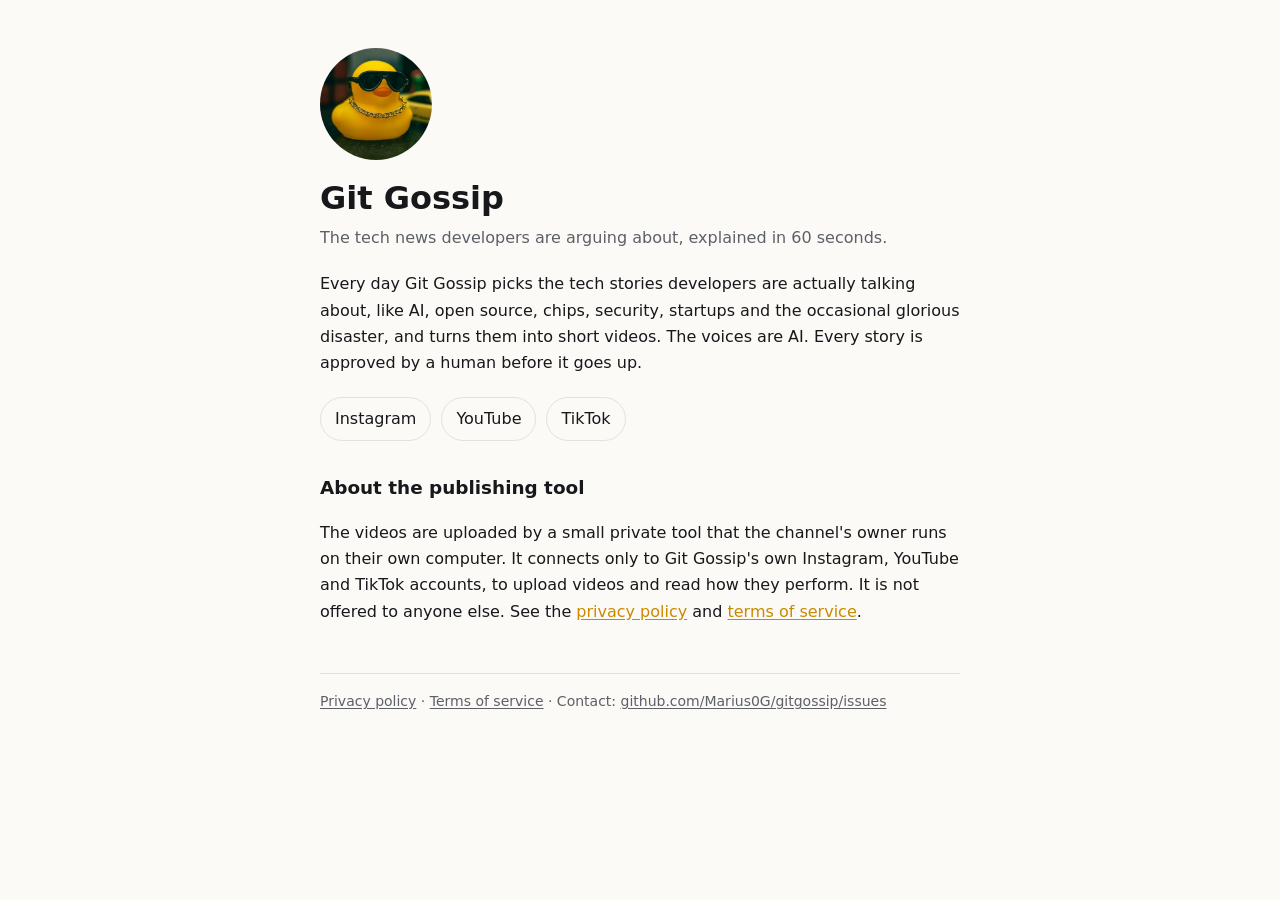
==== index.html @ fa02590a "Add Git Gossip homepage, privacy policy and terms" ====
<!doctype html>
<html lang="en">
<head>
<meta charset="utf-8">
<meta name="viewport" content="width=device-width, initial-scale=1">
<title>Git Gossip</title>
<meta name="description" content="The tech news developers are arguing about, explained in 60 seconds.">
<link rel="stylesheet" href="style.css">
</head>
<body>
<main>
  <div class="hero">
    <img src="duck.jpg" alt="Git Gossip's profile picture: a rubber duck in sunglasses and a gold chain">
    <div>
      <h1>Git Gossip</h1>
      <p class="muted" style="margin:0">The tech news developers are arguing about, explained in 60 seconds.</p>
    </div>
  </div>

  <p>Every day Git Gossip picks the tech stories developers are actually talking about, like AI, open source, chips, security, startups and the occasional glorious disaster, and turns them into short videos. The voices are AI. Every story is approved by a human before it goes up.</p>

  <ul class="links">
    <li><a href="https://www.instagram.com/gitgossip/">Instagram</a></li>
    <li><a href="https://www.youtube.com/@gitgossip">YouTube</a></li>
    <li><a href="https://www.tiktok.com/@gitgossip">TikTok</a></li>
  </ul>

  <h2>About the publishing tool</h2>
  <p>The videos are uploaded by a small private tool that the channel's owner runs on their own computer. It connects only to Git Gossip's own Instagram, YouTube and TikTok accounts, to upload videos and read how they perform. It is not offered to anyone else. See the <a href="privacy.html">privacy policy</a> and <a href="terms.html">terms of service</a>.</p>

  <footer>
    <a href="privacy.html">Privacy policy</a> · <a href="terms.html">Terms of service</a> · Contact: <a href="https://github.com/Marius0G/gitgossip/issues">github.com/Marius0G/gitgossip/issues</a>
  </footer>
</main>
</body>
</html>
---- style.css ----
:root {
  --bg: #fbfaf6; --fg: #17181c; --muted: #5d6068; --line: #e4e2da; --accent: #c98a00;
  color-scheme: light;
}
@media (prefers-color-scheme: dark) {
  :root { --bg: #121317; --fg: #ececef; --muted: #a2a5ad; --line: #2a2c33; --accent: #ffc53d; color-scheme: dark; }
}
* { box-sizing: border-box; }
body { margin: 0; background: var(--bg); color: var(--fg); font: 16px/1.65 system-ui, -apple-system, "Segoe UI", Roboto, sans-serif; }
main { max-width: 680px; margin: 0 auto; padding: 48px 20px 64px; }
a { color: var(--accent); text-underline-offset: 2px; }
h1 { font-size: 2rem; line-height: 1.15; margin: 0 0 8px; }
h2 { font-size: 1.15rem; margin: 32px 0 6px; }
p, li { max-width: 64ch; }
.muted { color: var(--muted); }
.hero { display: flex; gap: 20px; align-items: center; flex-wrap: wrap; margin-bottom: 20px; }
.hero img { width: 112px; height: 112px; border-radius: 50%; display: block; }
.links { display: flex; gap: 10px; flex-wrap: wrap; padding: 0; list-style: none; margin: 20px 0; }
.links a { display: inline-block; padding: 8px 14px; border: 1px solid var(--line); border-radius: 999px; text-decoration: none; color: var(--fg); }
.links a:hover { border-color: var(--accent); }
footer { margin-top: 48px; padding-top: 16px; border-top: 1px solid var(--line); font-size: 14px; color: var(--muted); }
footer a { color: var(--muted); }
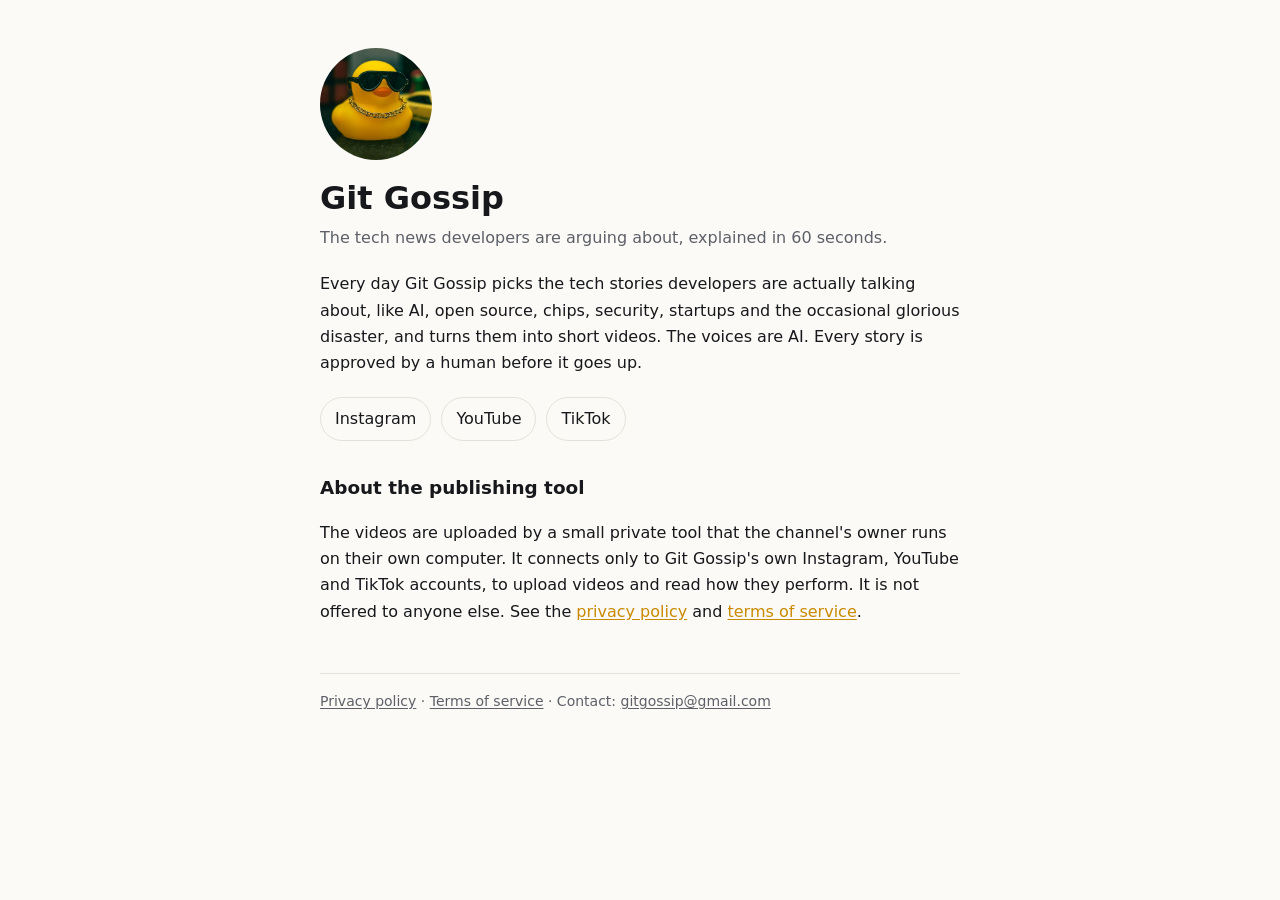
==== commit 55d3d7a8: "Use gitgossip@gmail.com as the contact" ====
--- a/index.html
+++ b/index.html
@@ -29,7 +29,7 @@
   <p>The videos are uploaded by a small private tool that the channel's owner runs on their own computer. It connects only to Git Gossip's own Instagram, YouTube and TikTok accounts, to upload videos and read how they perform. It is not offered to anyone else. See the <a href="privacy.html">privacy policy</a> and <a href="terms.html">terms of service</a>.</p>
 
   <footer>
-    <a href="privacy.html">Privacy policy</a> · <a href="terms.html">Terms of service</a> · Contact: <a href="https://github.com/Marius0G/gitgossip/issues">github.com/Marius0G/gitgossip/issues</a>
+    <a href="privacy.html">Privacy policy</a> · <a href="terms.html">Terms of service</a> · Contact: <a href="mailto:gitgossip@gmail.com">gitgossip@gmail.com</a>
   </footer>
 </main>
 </body>
